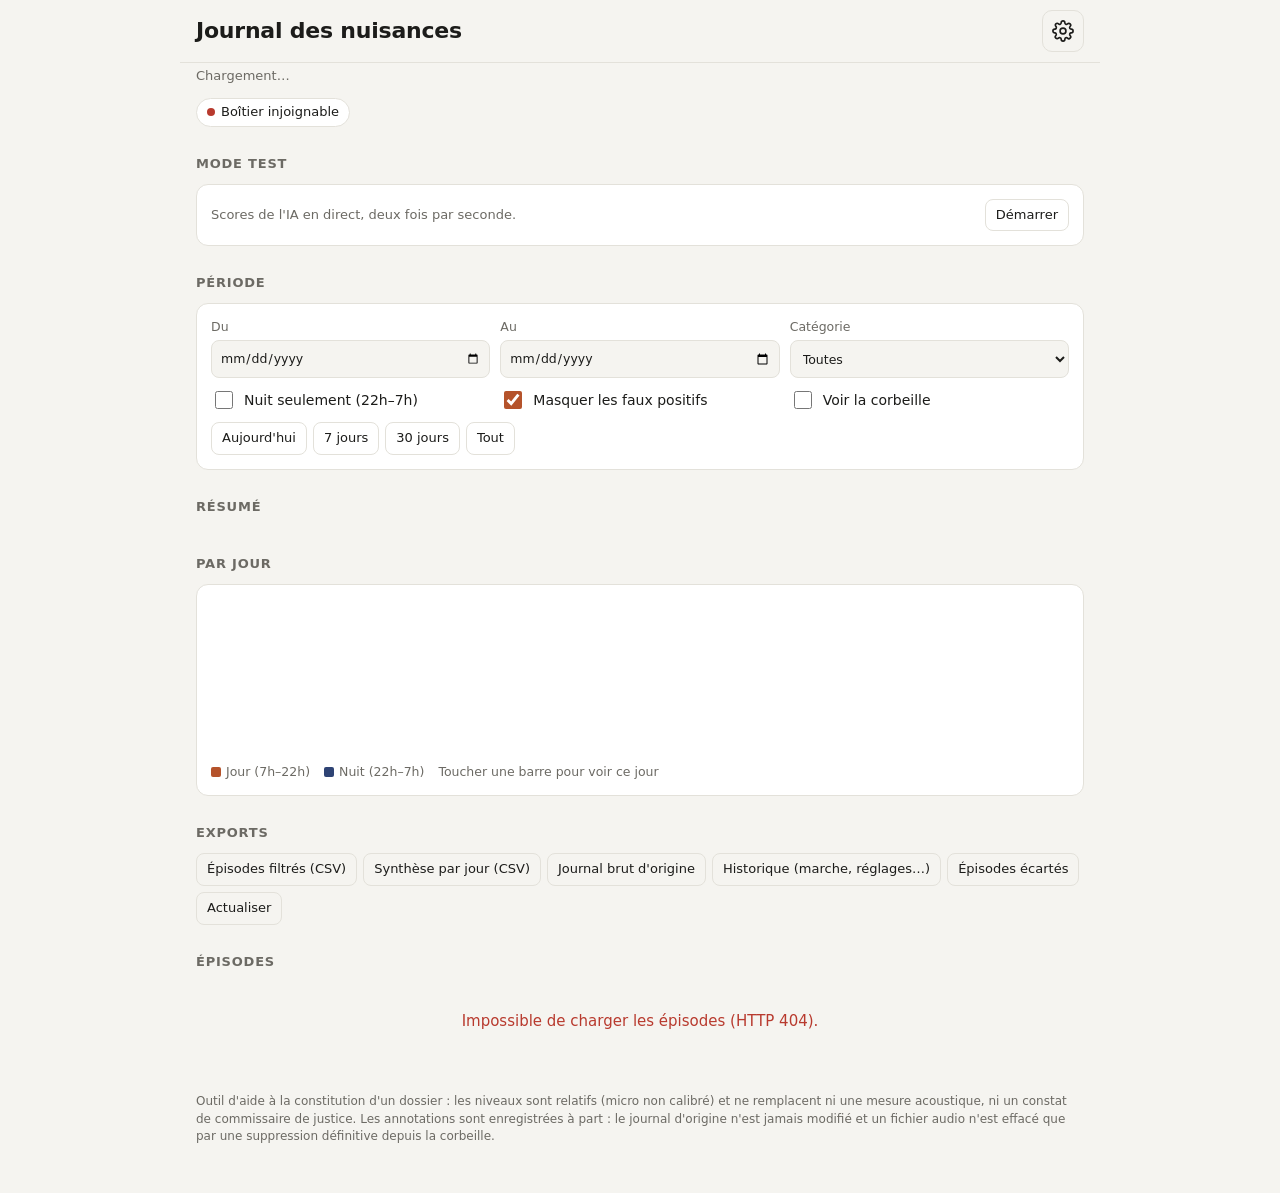
==== static/index.html @ b66dfe37 "BarkDog 0.2 : première publication" ====
<!doctype html>
<html lang="fr">
<head>
<meta charset="utf-8">
<meta name="viewport" content="width=device-width,initial-scale=1">
<meta name="color-scheme" content="light dark">
<meta name="referrer" content="no-referrer">
<title>Journal des nuisances</title>
<link rel="stylesheet" href="/static/app.css">
<script src="/static/app.js" defer></script>
</head>
<body>
<main>
  <header class="appbar">
    <h1>Journal des nuisances</h1>
    <button id="gear" class="iconbtn" aria-label="Réglages" title="Réglages" aria-expanded="false" aria-controls="drawer">
      <svg viewBox="0 0 24 24" aria-hidden="true" fill="none" stroke="currentColor" stroke-width="1.8" stroke-linecap="round" stroke-linejoin="round">
        <circle cx="12" cy="12" r="3.2"/>
        <path d="M19.4 15a1.7 1.7 0 0 0 .34 1.87l.06.06a2 2 0 1 1-2.83 2.83l-.06-.06a1.7 1.7 0 0 0-1.87-.34 1.7 1.7 0 0 0-1 1.55V21a2 2 0 1 1-4 0v-.09a1.7 1.7 0 0 0-1.1-1.55 1.7 1.7 0 0 0-1.87.34l-.06.06a2 2 0 1 1-2.83-2.83l.06-.06a1.7 1.7 0 0 0 .34-1.87 1.7 1.7 0 0 0-1.55-1H3a2 2 0 1 1 0-4h.09a1.7 1.7 0 0 0 1.55-1.1 1.7 1.7 0 0 0-.34-1.87l-.06-.06a2 2 0 1 1 2.83-2.83l.06.06a1.7 1.7 0 0 0 1.87.34H9a1.7 1.7 0 0 0 1-1.55V3a2 2 0 1 1 4 0v.09a1.7 1.7 0 0 0 1 1.55 1.7 1.7 0 0 0 1.87-.34l.06-.06a2 2 0 1 1 2.83 2.83l-.06.06a1.7 1.7 0 0 0-.34 1.87V9a1.7 1.7 0 0 0 1.55 1H21a2 2 0 1 1 0 4h-.09a1.7 1.7 0 0 0-1.55 1z"/>
      </svg>
    </button>
  </header>
  <p class="sub" id="now">Chargement…</p>
  <div class="statusrow">
    <div class="pills" id="status"></div>
    <button id="svcbtn" hidden></button>
  </div>
  <div id="recbanner" class="recbanner" hidden role="status" aria-live="polite"></div>
  <div id="toast" class="toast" hidden role="status"></div>

  <h2>Mode test</h2>
  <div class="card">
    <div class="livehead">
      <span class="livestate" id="livestate">Scores de l'IA en direct, deux fois par seconde.</span>
      <button id="livebtn">Démarrer</button>
    </div>
    <div id="livepanel">
      <label class="chk"><input type="checkbox" id="nosave" checked> Ne pas enregistrer pendant le test</label>
      <p class="notl">L'enregistrement reprend tout seul 5 min max après la fermeture de la page, et au bout de 30 min de test.</p>
      <div id="liverows"></div>
      <div class="hears" id="hears"></div>
      <div id="livelog"></div>
    </div>
  </div>

  <h2>Période</h2>
  <div class="card">
    <div class="filters">
      <label>Du<input type="date" id="from"></label>
      <label>Au<input type="date" id="to"></label>
      <label>Catégorie<select id="cat"><option value="">Toutes</option></select></label>
      <label class="chk"><input type="checkbox" id="night"> Nuit seulement (22h–7h)</label>
      <label class="chk"><input type="checkbox" id="hidefp" checked> Masquer les faux positifs</label>
      <label class="chk"><input type="checkbox" id="trash"> Voir la corbeille <span class="mute" id="trashcount"></span></label>
    </div>
    <div class="quick">
      <button data-range="1">Aujourd'hui</button>
      <button data-range="7">7 jours</button>
      <button data-range="30">30 jours</button>
      <button data-range="all">Tout</button>
    </div>
  </div>

  <h2>Résumé</h2>
  <div class="kpis" id="kpis"></div>

  <h2>Par jour</h2>
  <div class="card">
    <div class="chart" id="chart"></div>
    <div class="axis" id="axis"></div>
    <div class="legend"><span><i class="ld"></i>Jour (7h–22h)</span><span><i class="ln"></i>Nuit (22h–7h)</span><span>Toucher une barre pour voir ce jour</span></div>
  </div>

  <h2>Exports</h2>
  <div class="actions">
    <button id="exp-events">Épisodes filtrés (CSV)</button>
    <button id="exp-days">Synthèse par jour (CSV)</button>
    <a class="btn" href="/export/journal.csv">Journal brut d'origine</a>
    <a class="btn" href="/export/historique.csv">Historique (marche, réglages…)</a>
    <a class="btn" href="/export/ignores.csv">Épisodes écartés</a>
    <button id="refresh">Actualiser</button>
  </div>

  <h2>Épisodes</h2>
  <div class="trashbar">Corbeille : ces enregistrements ne sont plus comptés. « Restaurer » les remet en place, « Supprimer définitivement » efface le fichier de la carte (la ligne reste dans le journal brut).</div>
  <div id="list"></div>

  <footer>Outil d'aide à la constitution d'un dossier : les niveaux sont relatifs (micro non calibré) et ne remplacent ni une mesure acoustique, ni un constat de commissaire de justice. Les annotations sont enregistrées à part : le journal d'origine n'est jamais modifié et un fichier audio n'est effacé que par une suppression définitive depuis la corbeille.</footer>
</main>

<div id="backdrop" class="backdrop" hidden></div>
<aside id="drawer" class="drawer" role="dialog" aria-modal="true" aria-labelledby="drawer-title" inert>
  <header class="drawer-head">
    <h2 id="drawer-title">Réglages <span class="mute" id="cfgid"></span></h2>
    <button id="drawer-close" class="iconbtn" aria-label="Fermer les réglages" title="Fermer">✕</button>
  </header>
  <div class="drawer-body">
    <form id="cfgform" autocomplete="off">
      <fieldset>
        <legend>Nuisances à enregistrer</legend>
        <p class="help">Cochez ce qui vous gêne. Le seuil propre à une nuisance est facultatif (sinon, seuil général).</p>
        <div id="cfg-profils"></div>
      </fieldset>
      <fieldset>
        <legend>Sons à ignorer</legend>
        <p class="help">Quand l'un de ces sons domine, la détection est annulée (ex. canards confondus avec des aboiements).</p>
        <div id="cfg-excl" class="grid2"></div>
      </fieldset>
      <fieldset>
        <legend>Vie privée</legend>
        <p class="help">Enregistrer les paroles d'autrui sans consentement est interdit (art. 226-1 du Code pénal). Le masquage rend muets les passages où l'IA entend une voix.</p>
        <div class="radios" id="cfg-parole">
          <label class="chk"><input type="radio" name="parole" value="masquer"> Masquer la parole dans les fichiers (recommandé)</label>
          <label class="chk"><input type="radio" name="parole" value="ignorer_episode"> Ne pas enregistrer un épisode surtout composé de parole</label>
          <label class="chk"><input type="radio" name="parole" value="desactive"> Désactivé (à vos risques)</label>
        </div>
        <label>Sensibilité de la détection de voix<span class="rangeval"><input type="range" id="cfg-seuil_parole" min="0.1" max="0.95" step="0.05"><output for="cfg-seuil_parole"></output></span></label>
      </fieldset>
      <fieldset>
        <legend>Détection</legend>
        <label>Seuil général (plus bas = plus sensible)<span class="rangeval"><input type="range" id="cfg-seuil" min="0.05" max="0.95" step="0.05"><output for="cfg-seuil"></output></span></label>
        <div class="grid2">
          <label>Détections minimum par épisode<input type="number" id="cfg-min_detections" min="1" max="60" step="1"><span class="help">3 = un son isolé (1 s) est ignoré</span></label>
          <label>Déclencher aussi au-delà de (dBFS)<input type="number" id="cfg-seuil_niveau_dbfs" min="-80" max="0" step="1" placeholder="désactivé"><span class="help">Niveau relatif, non calibré : vide = désactivé</span></label>
        </div>
      </fieldset>
      <fieldset>
        <legend>Micro et audio</legend>
        <div class="grid3">
          <label>Micro<select id="cfg-micro"></select></label>
          <label>Gain logiciel<input type="number" id="cfg-gain" min="0.1" max="20" step="0.1"></label>
          <label>Filtre coupe-bas<select id="cfg-coupe_bas_hz">
            <option value="0">Aucun</option><option value="100">100 Hz</option><option value="150">150 Hz</option>
            <option value="200">200 Hz (ronflement secteur)</option><option value="250">250 Hz</option><option value="300">300 Hz</option>
          </select></label>
        </div>
        <p class="help">Changer de micro redémarre l'écoute (environ 10 s). Les autres réglages s'appliquent sans interruption.</p>
      </fieldset>
      <fieldset>
        <legend>Épisodes</legend>
        <div class="grid3">
          <label>Pré-enregistrement (s)<input type="number" id="cfg-pre_s" min="0" max="60" step="1"></label>
          <label>Calme pour clore (s)<input type="number" id="cfg-calme_s" min="2" max="120" step="1"></label>
          <label>Durée max d'un fichier (s)<input type="number" id="cfg-max_s" min="10" max="1800" step="10"></label>
        </div>
      </fieldset>
      <div class="formbar sticky">
        <button type="submit" class="primary" id="cfgsave">Enregistrer les réglages</button>
        <button type="button" id="cfgreset">Annuler les modifications</button>
        <span class="mute" id="cfgmsg"></span>
      </div>
    </form>

    <fieldset>
      <legend>Compte</legend>
      <form id="pwform" class="grid3" autocomplete="off">
        <label>Mot de passe actuel<input type="password" id="pw-old" autocomplete="current-password" required></label>
        <label>Nouveau (8 car. min.)<input type="password" id="pw-new" autocomplete="new-password" minlength="8" required></label>
        <label>Confirmation<input type="password" id="pw-new2" autocomplete="new-password" minlength="8" required></label>
        <div class="formbar"><button type="submit">Changer le mot de passe</button><span class="mute" id="pwmsg"></span></div>
      </form>
      <div class="formbar"><button id="logout" type="button" class="danger">Se déconnecter</button></div>
    </fieldset>
  </div>
</aside>
</body>
</html>
---- static/app.css ----
:root{
  --bg:#f5f4f0;--card:#ffffff;--ink:#1c1c1a;--mute:#6c6a64;--line:#e3e1da;--night:#2e4374;
  --ok:#2c7a4b;--bad:#b83a2e;--warn:#a8701a;--fp:#9a978f;--accent:#b5532b;
  --c0:#b5532b;--c1:#6b4fa3;--c2:#7a7468;--c3:#1f7a7a;--c4:#b03a73;--c5:#2f66b3;--c6:#6f7d1f;--c7:#8a5a2b;--c8:#b8322e;--c9:#2f7d4f;
}
@media (prefers-color-scheme:dark){:root{
  --bg:#131312;--card:#1d1d1b;--ink:#ecebe5;--mute:#9b9890;--line:#32312d;--night:#8ea2e0;
  --ok:#5cbf86;--bad:#e8705f;--warn:#e2a94e;--fp:#6f6c66;--accent:#e37c4e;
  --c0:#e37c4e;--c1:#a68be0;--c2:#b2ab9c;--c3:#4fc1c1;--c4:#e77fb0;--c5:#79a6ec;--c6:#b3c35a;--c7:#c99a66;--c8:#ee7b6f;--c9:#63c48c;
}}
.col-0{--c:var(--c0)}.col-1{--c:var(--c1)}.col-2{--c:var(--c2)}.col-3{--c:var(--c3)}.col-4{--c:var(--c4)}
.col-5{--c:var(--c5)}.col-6{--c:var(--c6)}.col-7{--c:var(--c7)}.col-8{--c:var(--c8)}.col-9{--c:var(--c9)}
*{box-sizing:border-box}
body{margin:0;background:var(--bg);color:var(--ink);font:15px/1.45 system-ui,-apple-system,"Segoe UI",Roboto,sans-serif;-webkit-text-size-adjust:100%}
main{max-width:920px;margin:0 auto;padding:16px 16px 48px}
h1{font-size:22px;margin:4px 0 2px;letter-spacing:-.01em}
h2{font-size:13px;text-transform:uppercase;letter-spacing:.06em;color:var(--mute);margin:28px 0 10px;font-weight:600}
h3{font-size:15px;margin:18px 0 8px}
[hidden]{display:none!important}
.sub{color:var(--mute);margin:0 0 12px;font-size:13px}
.appbar{position:sticky;top:0;z-index:15;display:flex;justify-content:space-between;align-items:center;gap:10px;
  margin:-16px -16px 4px;padding:10px 16px;background:var(--bg);border-bottom:1px solid var(--line)}
.appbar h1{margin:0}
.pills{display:flex;flex-wrap:wrap;gap:6px}
.pill{display:inline-flex;align-items:center;gap:6px;padding:4px 10px;border-radius:999px;background:var(--card);border:1px solid var(--line);font-size:13px}
.dot{width:8px;height:8px;border-radius:50%;background:var(--mute);flex:none}
.dot.ok{background:var(--ok)}.dot.bad{background:var(--bad)}.dot.warn{background:var(--warn)}
.card{background:var(--card);border:1px solid var(--line);border-radius:12px;padding:14px}
.kpis{display:grid;grid-template-columns:repeat(4,1fr);gap:10px}
@media (max-width:620px){.kpis{grid-template-columns:repeat(2,1fr)}}
.kpi .v{font-size:26px;font-weight:650;font-variant-numeric:tabular-nums;line-height:1.1}
.kpi .l{color:var(--mute);font-size:12.5px;margin-top:2px}
.filters{display:grid;grid-template-columns:1fr 1fr 1fr;gap:10px;align-items:end}
@media (max-width:620px){.filters{grid-template-columns:1fr 1fr}}
label{display:flex;flex-direction:column;gap:4px;font-size:12.5px;color:var(--mute)}
label.chk{flex-direction:row;align-items:center;gap:8px;color:var(--ink);font-size:14px}
input[type=date],input[type=number],input[type=password],input[type=text],select{font:inherit;color:var(--ink);background:var(--bg);border:1px solid var(--line);border-radius:8px;padding:7px 8px;min-height:38px;width:100%}
input[type=checkbox],input[type=radio]{width:18px;height:18px;accent-color:var(--accent);flex:none}
input[type=range]{width:100%;accent-color:var(--accent)}
.quick{display:flex;flex-wrap:wrap;gap:6px;margin-top:10px}
button,.btn{font:inherit;font-size:13px;color:var(--ink);background:transparent;border:1px solid var(--line);border-radius:8px;padding:6px 10px;cursor:pointer;text-decoration:none;display:inline-flex;align-items:center;gap:4px;min-height:32px}
button:hover,.btn:hover{border-color:var(--mute)}
button:disabled{opacity:.5;cursor:default}
button.on,button.primary{background:var(--ink);color:var(--bg);border-color:var(--ink)}
button.danger{color:var(--bad)}
button.danger:hover{border-color:var(--bad)}
.trashbar{display:none;background:color-mix(in srgb,var(--bad) 10%,var(--card));border:1px solid color-mix(in srgb,var(--bad) 35%,var(--line));border-radius:10px;padding:10px 12px;margin-bottom:10px;font-size:13.5px}
body.trash .trashbar{display:block}
.chart{display:flex;align-items:flex-end;gap:2px;height:150px;padding-top:8px}
.bar{flex:1;display:flex;flex-direction:column-reverse;min-width:3px;height:100%;cursor:pointer;border-radius:3px 3px 0 0}
.bar .d{background:var(--accent);border-radius:2px 2px 0 0}
.bar .n{background:var(--night)}
.bar:hover{background:color-mix(in srgb,var(--mute) 12%,transparent)}
.axis{display:flex;justify-content:space-between;color:var(--mute);font-size:11.5px;margin-top:6px;font-variant-numeric:tabular-nums}
.legend{display:flex;flex-wrap:wrap;gap:14px;font-size:12.5px;color:var(--mute);margin-top:8px}
.legend i{display:inline-block;width:10px;height:10px;border-radius:2px;margin-right:5px;vertical-align:-1px}
.legend .ld{background:var(--accent)}.legend .ln{background:var(--night)}
.day{margin:22px 0 8px;font-weight:600;display:flex;justify-content:space-between;gap:8px;align-items:baseline}
.day span{color:var(--mute);font-weight:400;font-size:13px}
.ev{background:var(--card);border:1px solid var(--line);border-left:4px solid var(--c,var(--c2));border-radius:10px;padding:10px 12px;margin-bottom:8px}
.ev.fp{opacity:.55;border-left-color:var(--fp)}
.row1{display:flex;flex-wrap:wrap;gap:8px;align-items:center}
.time{font-weight:650;font-variant-numeric:tabular-nums;font-size:16px}
.badge{font-size:12px;padding:2px 8px;border-radius:999px;border:1px solid currentColor;color:var(--c,var(--mute))}
.b-nuit{color:var(--night)}.b-fp{color:var(--fp)}.b-mask{color:var(--mute);border-style:dashed}
.mute{color:var(--mute);font-size:13px}
audio{width:100%;margin:8px 0 4px;height:40px}
.actions{display:flex;flex-wrap:wrap;gap:6px;align-items:center}
.note{margin:8px 0 0;font-size:13.5px;background:var(--bg);border-radius:6px;padding:6px 8px}
.empty{color:var(--mute);text-align:center;padding:30px 10px}
.more{display:block;margin:14px auto 0}
.err{color:var(--bad)}
footer{margin-top:30px;color:var(--mute);font-size:12px}
.statusrow{display:flex;flex-wrap:wrap;gap:8px;align-items:center;justify-content:space-between}
.recbanner{position:sticky;top:72px;z-index:10;margin:12px 0 0;background:var(--bad);color:#fff;border-radius:10px;padding:10px 14px;font-weight:600;display:flex;gap:10px;align-items:center;box-shadow:0 4px 16px rgba(0,0,0,.18);font-size:14.5px}
.recbanner::before{content:"";flex:none;width:11px;height:11px;border-radius:50%;background:#fff;animation:pulse 1s infinite}
.recbanner small{font-weight:400;opacity:.9}
.recbanner.test{background:var(--warn)}
.toast{position:fixed;left:50%;bottom:18px;transform:translateX(-50%);z-index:20;background:var(--ink);color:var(--bg);padding:10px 16px;border-radius:999px;font-size:14px;box-shadow:0 4px 16px rgba(0,0,0,.25);max-width:calc(100% - 32px)}
article.ev.new{animation:flash 2.2s ease 2}
@keyframes flash{0%{box-shadow:0 0 0 3px var(--ok)}100%{box-shadow:0 0 0 3px transparent}}
@keyframes pulse{50%{opacity:.25}}
.tl{position:relative;background:var(--bg);border:1px solid var(--line);border-radius:6px;margin:2px 0 8px;cursor:pointer;overflow:hidden}
.tl .seg{position:absolute;height:6px;border-radius:3px;min-width:4px;background:var(--c)}
.tl .seg.mask{background:repeating-linear-gradient(45deg,var(--mute) 0 3px,transparent 3px 6px);opacity:.7}
.tl .ph{position:absolute;top:0;bottom:0;width:2px;margin-left:-1px;background:var(--ink);display:none;pointer-events:none}
.chips{display:flex;flex-wrap:wrap;gap:6px;margin:0 0 8px}
.chip{font-size:12.5px;min-height:28px;padding:3px 9px;font-variant-numeric:tabular-nums}
.sw{display:inline-block;width:8px;height:8px;border-radius:50%;margin-right:3px;background:var(--c)}
.notl{font-size:12.5px;color:var(--mute);margin:0 0 8px}
.livehead{display:flex;justify-content:space-between;align-items:center;gap:10px;flex-wrap:wrap}
#livepanel{display:none;margin-top:12px}
#livepanel.open{display:block}
.lrow{display:grid;grid-template-columns:120px 1fr 44px;gap:10px;align-items:center;margin:9px 0;font-size:13.5px}
.lrow .v{text-align:right;font-variant-numeric:tabular-nums;color:var(--mute)}
.lrow.hit .v{color:var(--ink);font-weight:650}
.meter{position:relative;height:12px;background:var(--bg);border:1px solid var(--line);border-radius:6px}
.meter .fill{height:100%;border-radius:5px;transition:width .25s ease;background:var(--c)}
.meter .thr{position:absolute;top:-4px;bottom:-4px;width:2px;background:var(--ink);opacity:.55}
.lrow:not(.hit) .fill{opacity:.45}
.lrow.level .fill{background:var(--ok);opacity:1}
.lrow.voice .fill{background:var(--mute)}
.livestate{font-size:13px;color:var(--mute);display:flex;gap:8px;align-items:center}
.rec{display:inline-flex;align-items:center;gap:6px;color:var(--bad);font-weight:600}
.rec.test{color:var(--warn)}
.rec::before{content:"";width:9px;height:9px;border-radius:50%;background:currentColor;animation:pulse 1s infinite}
.hears{font-size:13px;color:var(--mute);margin:10px 0 4px}
.hears b{color:var(--ink);font-weight:600}
.hears .masked{color:var(--warn)}
#livelog{max-height:180px;overflow:auto;font:12.5px/1.6 ui-monospace,SFMono-Regular,Menlo,monospace;background:var(--bg);border-radius:8px;padding:6px 10px;margin-top:8px}
#livelog:empty::before{content:"Aucune détection pour l'instant.";color:var(--mute)}
/* Réglages : panneau latéral (plein écran sur téléphone) */
.iconbtn{width:42px;height:42px;padding:0;justify-content:center;flex:none;border-radius:10px;font-size:18px}
.iconbtn svg{width:22px;height:22px}
#gear[aria-expanded=true]{background:var(--ink);color:var(--bg);border-color:var(--ink)}
.backdrop{position:fixed;inset:0;background:rgba(0,0,0,.4);z-index:25;animation:fade .2s ease}
.drawer{position:fixed;top:0;right:0;bottom:0;width:min(560px,100%);z-index:30;background:var(--bg);border-left:1px solid var(--line);
  box-shadow:-8px 0 30px rgba(0,0,0,.2);display:flex;flex-direction:column;transform:translateX(105%);visibility:hidden;
  transition:transform .25s ease,visibility 0s linear .25s}
.drawer.open{transform:none;visibility:visible;transition:transform .25s ease}
.drawer-head{display:flex;justify-content:space-between;align-items:center;gap:10px;padding:12px 16px;border-bottom:1px solid var(--line);background:var(--card)}
.drawer-head h2{margin:0;font-size:18px;text-transform:none;letter-spacing:0;color:var(--ink)}
.drawer-body{flex:1;overflow-y:auto;overscroll-behavior:contain;-webkit-overflow-scrolling:touch;padding:0 16px 24px}
.formbar.sticky{position:sticky;bottom:0;z-index:1;margin:14px -16px 0;padding:12px 16px;background:var(--bg);border-top:1px solid var(--line)}
body.noscroll{overflow:hidden}
@keyframes fade{from{opacity:0}}
@media (prefers-reduced-motion:reduce){.drawer,.drawer.open{transition:none}.backdrop{animation:none}}
fieldset{border:1px solid var(--line);border-radius:10px;margin:14px 0 0;padding:10px 12px 12px}
legend{font-weight:600;font-size:13.5px;padding:0 6px}
.help{font-size:12.5px;color:var(--mute);margin:2px 0 8px}
.grid2{display:grid;grid-template-columns:1fr 1fr;gap:10px}
.grid3{display:grid;grid-template-columns:repeat(3,1fr);gap:10px}
@media (max-width:620px){.grid3{grid-template-columns:1fr 1fr}}
/* libellé / champ / aide alignés ligne à ligne : un libellé sur 2 lignes ne décale plus son champ */
.grid2>label,.grid3>label{display:grid;grid-row:span 3;grid-template-rows:subgrid;row-gap:4px;align-items:end}
.grid2>label>input,.grid2>label>select,.grid3>label>input,.grid3>label>select{align-self:start}
.grid2>label>.help,.grid3>label>.help{align-self:start;margin:0}
.grid2>label.chk,.grid3>label.chk{display:flex;grid-row:auto}
.profgroup{margin:6px 0 10px}
.profgroup h4{margin:8px 0 6px;font-size:12.5px;color:var(--mute);font-weight:600;text-transform:uppercase;letter-spacing:.04em}
.profrow{display:grid;grid-template-columns:1fr 92px;gap:8px;align-items:center;margin:4px 0}
.profrow input[type=number]{min-height:32px;padding:4px 6px}
.profrow .chk .sw{margin-right:0}
.rangeval{display:flex;gap:10px;align-items:center}
.rangeval output{min-width:44px;text-align:right;font-variant-numeric:tabular-nums;color:var(--ink)}
.radios{display:flex;flex-direction:column;gap:6px}
.formbar{display:flex;flex-wrap:wrap;gap:10px;align-items:center;margin-top:14px}
.warnbox{background:color-mix(in srgb,var(--warn) 12%,var(--card));border:1px solid color-mix(in srgb,var(--warn) 40%,var(--line));border-radius:10px;padding:8px 10px;font-size:13px;margin:8px 0}
/* Connexion */
.login{max-width:380px;margin:12vh auto 0;padding:16px}
.login form{display:flex;flex-direction:column;gap:12px}
.login .msg{min-height:1.4em;font-size:13.5px}
.grid2>.formbar,.grid3>.formbar{grid-column:1/-1;margin-top:4px}
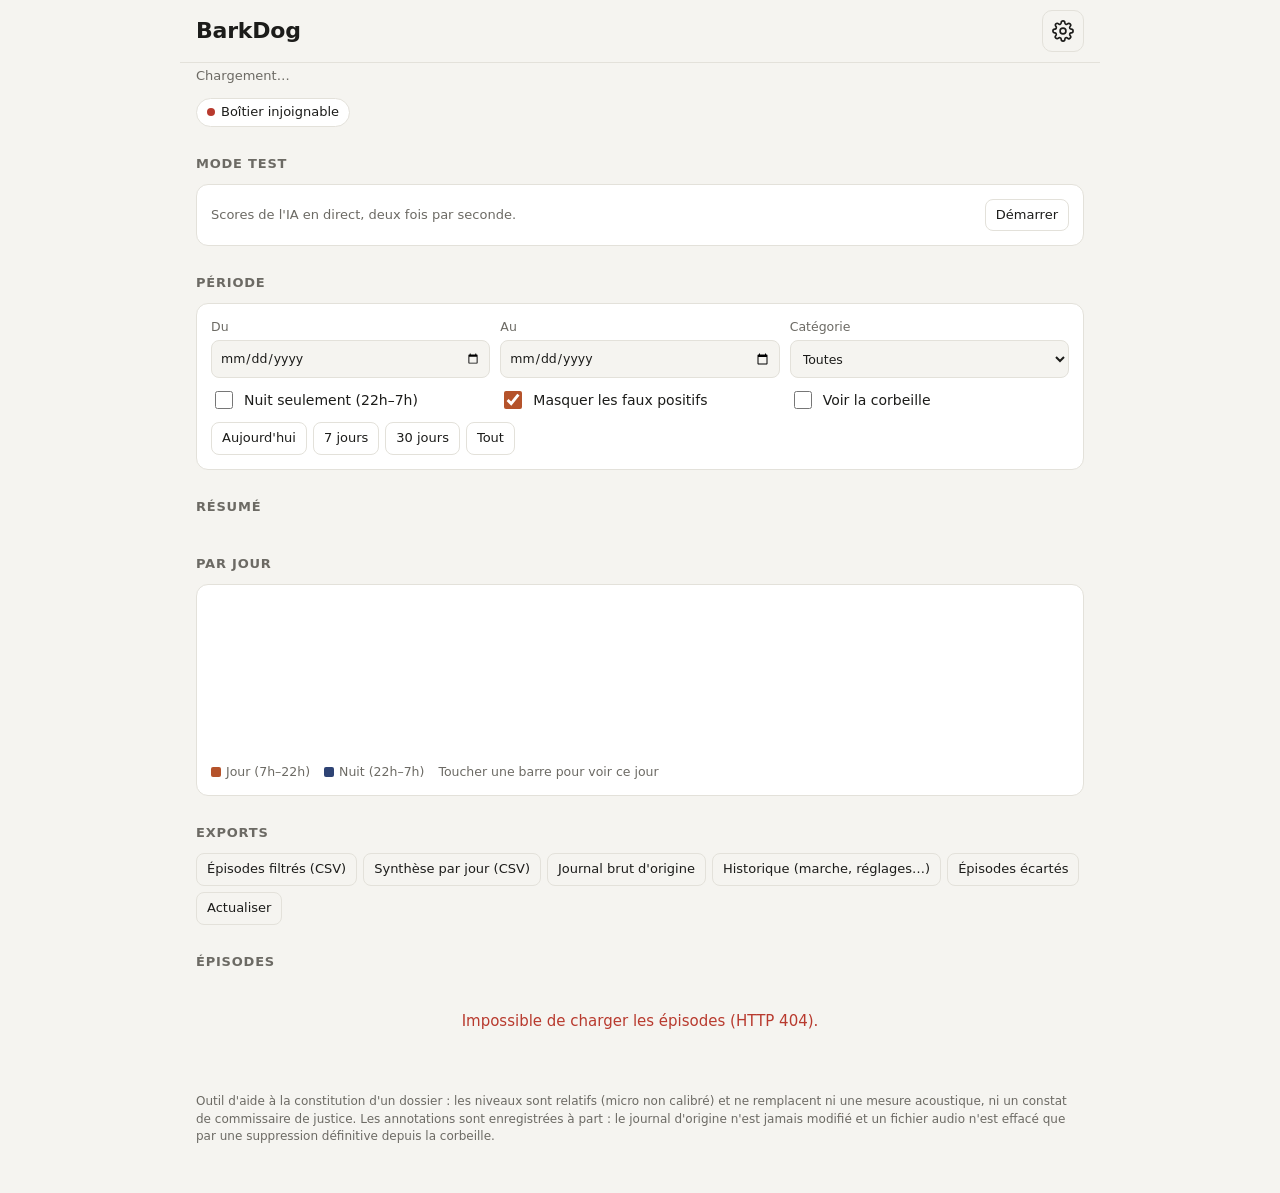
==== commit c17761da: "Liste : journées repliables, bandeau du jour collant ; corrections README, .gitignore, login" ====
--- a/static/index.html
+++ b/static/index.html
@@ -5,14 +5,14 @@
 <meta name="viewport" content="width=device-width,initial-scale=1">
 <meta name="color-scheme" content="light dark">
 <meta name="referrer" content="no-referrer">
-<title>Journal des nuisances</title>
+<title>BarkDog</title>
 <link rel="stylesheet" href="/static/app.css">
 <script src="/static/app.js" defer></script>
 </head>
 <body>
 <main>
   <header class="appbar">
-    <h1>Journal des nuisances</h1>
+    <h1>BarkDog</h1>
     <button id="gear" class="iconbtn" aria-label="Réglages" title="Réglages" aria-expanded="false" aria-controls="drawer">
       <svg viewBox="0 0 24 24" aria-hidden="true" fill="none" stroke="currentColor" stroke-width="1.8" stroke-linecap="round" stroke-linejoin="round">
         <circle cx="12" cy="12" r="3.2"/>
@@ -83,6 +83,10 @@
 
   <h2>Épisodes</h2>
   <div class="trashbar">Corbeille : ces enregistrements ne sont plus comptés. « Restaurer » les remet en place, « Supprimer définitivement » efface le fichier de la carte (la ligne reste dans le journal brut).</div>
+  <div class="daytools" id="daytools" hidden>
+    <button type="button" data-days="open">Tout déplier</button>
+    <button type="button" data-days="close">Tout replier</button>
+  </div>
   <div id="list"></div>
 
   <footer>Outil d'aide à la constitution d'un dossier : les niveaux sont relatifs (micro non calibré) et ne remplacent ni une mesure acoustique, ni un constat de commissaire de justice. Les annotations sont enregistrées à part : le journal d'origine n'est jamais modifié et un fichier audio n'est effacé que par une suppression définitive depuis la corbeille.</footer>
--- a/static/app.css
+++ b/static/app.css
@@ -55,8 +55,22 @@
 .legend{display:flex;flex-wrap:wrap;gap:14px;font-size:12.5px;color:var(--mute);margin-top:8px}
 .legend i{display:inline-block;width:10px;height:10px;border-radius:2px;margin-right:5px;vertical-align:-1px}
 .legend .ld{background:var(--accent)}.legend .ln{background:var(--night)}
-.day{margin:22px 0 8px;font-weight:600;display:flex;justify-content:space-between;gap:8px;align-items:baseline}
-.day span{color:var(--mute);font-weight:400;font-size:13px}
+/* journées repliables, bandeau collé sous la barre du haut */
+.daytools{display:flex;gap:6px;justify-content:flex-end;margin:-4px 0 4px}
+.dgroup{margin-top:10px}
+.day{position:sticky;top:var(--sticky-top,60px);z-index:5;width:100%;margin:0 0 8px;padding:10px 4px 10px 2px;min-height:44px;
+  display:flex;align-items:center;gap:10px;flex-wrap:wrap;text-align:left;font-size:15px;font-weight:600;color:var(--ink);
+  background:var(--bg);border:0;border-bottom:1px solid var(--line);border-radius:0}
+.day:hover{border-color:var(--line);background:color-mix(in srgb,var(--mute) 6%,var(--bg))}
+.day:focus-visible{outline:2px solid var(--accent);outline-offset:-2px}
+.day .chev{width:16px;height:16px;flex:none;color:var(--mute);transition:transform .15s}
+.dgroup.open .day .chev{transform:rotate(90deg)}
+.day .dname::first-letter{text-transform:uppercase}
+.day .dsum{margin-left:auto;color:var(--mute);font-weight:400;font-size:13px;font-variant-numeric:tabular-nums}
+.day .dsum b{color:var(--night);font-weight:600}
+.day.has-new .dname::after{content:"";display:inline-block;width:8px;height:8px;border-radius:50%;background:var(--bad);margin-left:8px;vertical-align:2px}
+.dgroup:not(.open) .dbody{display:none}
+@media (prefers-reduced-motion:reduce){.day .chev{transition:none}}
 .ev{background:var(--card);border:1px solid var(--line);border-left:4px solid var(--c,var(--c2));border-radius:10px;padding:10px 12px;margin-bottom:8px}
 .ev.fp{opacity:.55;border-left-color:var(--fp)}
 .row1{display:flex;flex-wrap:wrap;gap:8px;align-items:center}
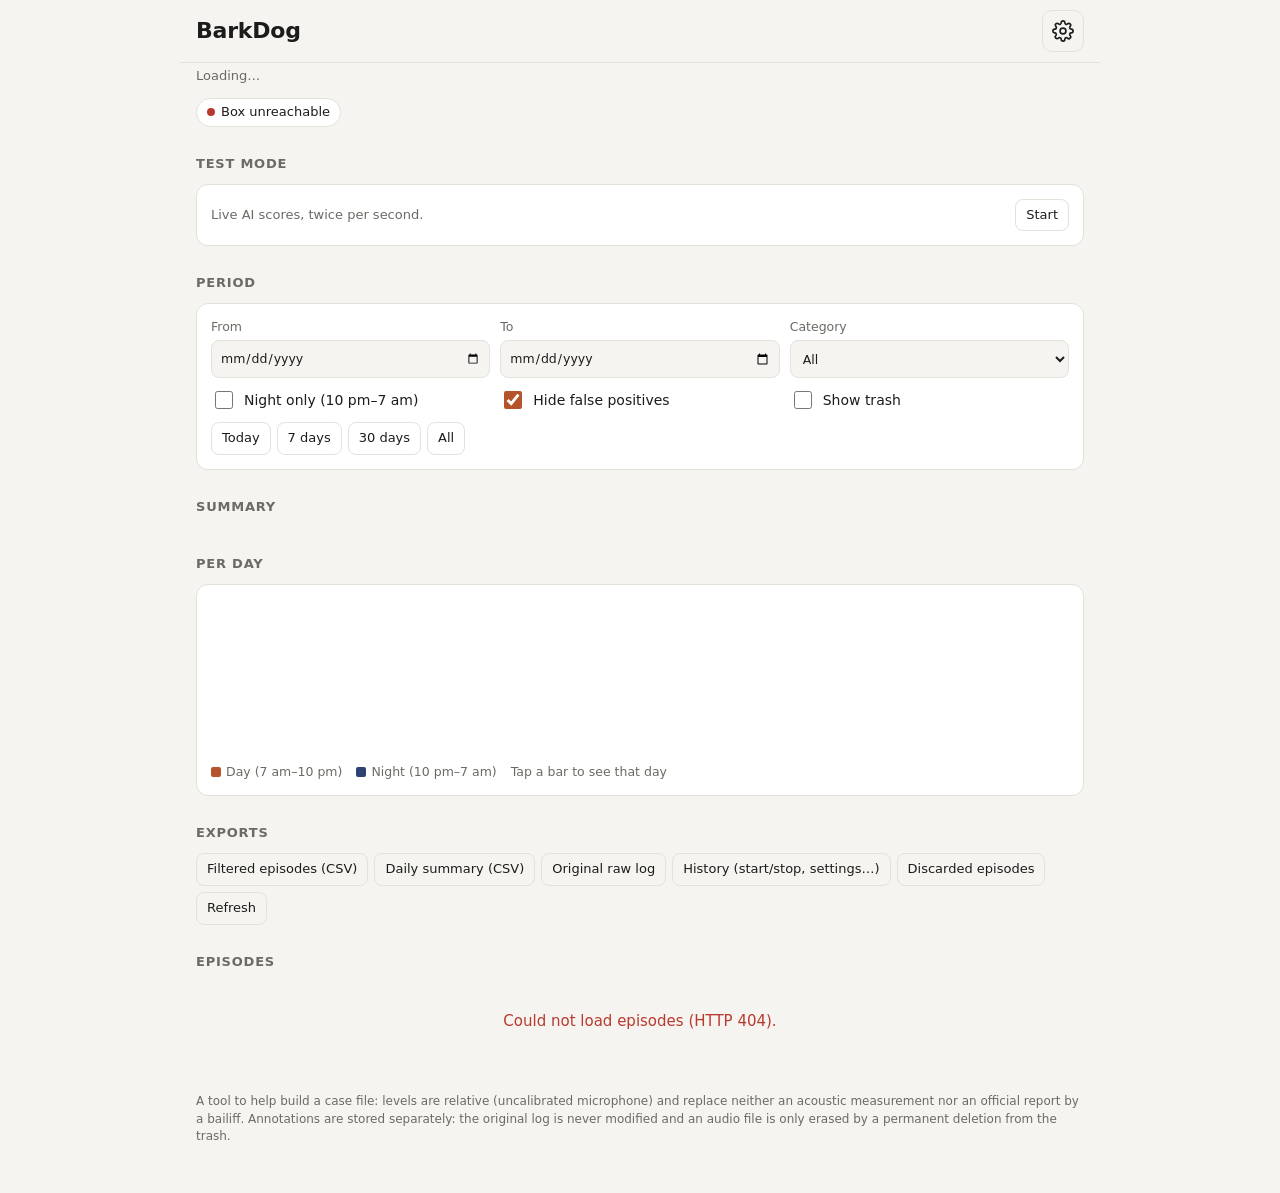
==== commit ba74ae35: "Interface et README en anglais et en français" ====
--- a/static/index.html
+++ b/static/index.html
@@ -7,6 +7,7 @@
 <meta name="referrer" content="no-referrer">
 <title>BarkDog</title>
 <link rel="stylesheet" href="/static/app.css">
+<script src="/static/i18n.js" defer></script>
 <script src="/static/app.js" defer></script>
 </head>
 <body>
@@ -156,6 +157,14 @@
     </form>
 
     <fieldset>
+      <legend>Langue</legend>
+      <select id="lang" aria-label="Langue / Language">
+        <option value="fr">Français</option>
+        <option value="en">English</option>
+      </select>
+    </fieldset>
+
+    <fieldset>
       <legend>Compte</legend>
       <form id="pwform" class="grid3" autocomplete="off">
         <label>Mot de passe actuel<input type="password" id="pw-old" autocomplete="current-password" required></label>
--- a/static/app.css
+++ b/static/app.css
@@ -165,3 +165,8 @@
 .login form{display:flex;flex-direction:column;gap:12px}
 .login .msg{min-height:1.4em;font-size:13.5px}
 .grid2>.formbar,.grid3>.formbar{grid-column:1/-1;margin-top:4px}
+
+.langs{text-align:center;color:var(--mute);font-size:13px;margin-top:14px}
+.linkbtn{border:0;background:none;color:var(--mute);text-decoration:underline;padding:2px 4px;min-height:0;font-size:13px}
+.linkbtn:hover{color:var(--ink)}
+#lang{max-width:220px}
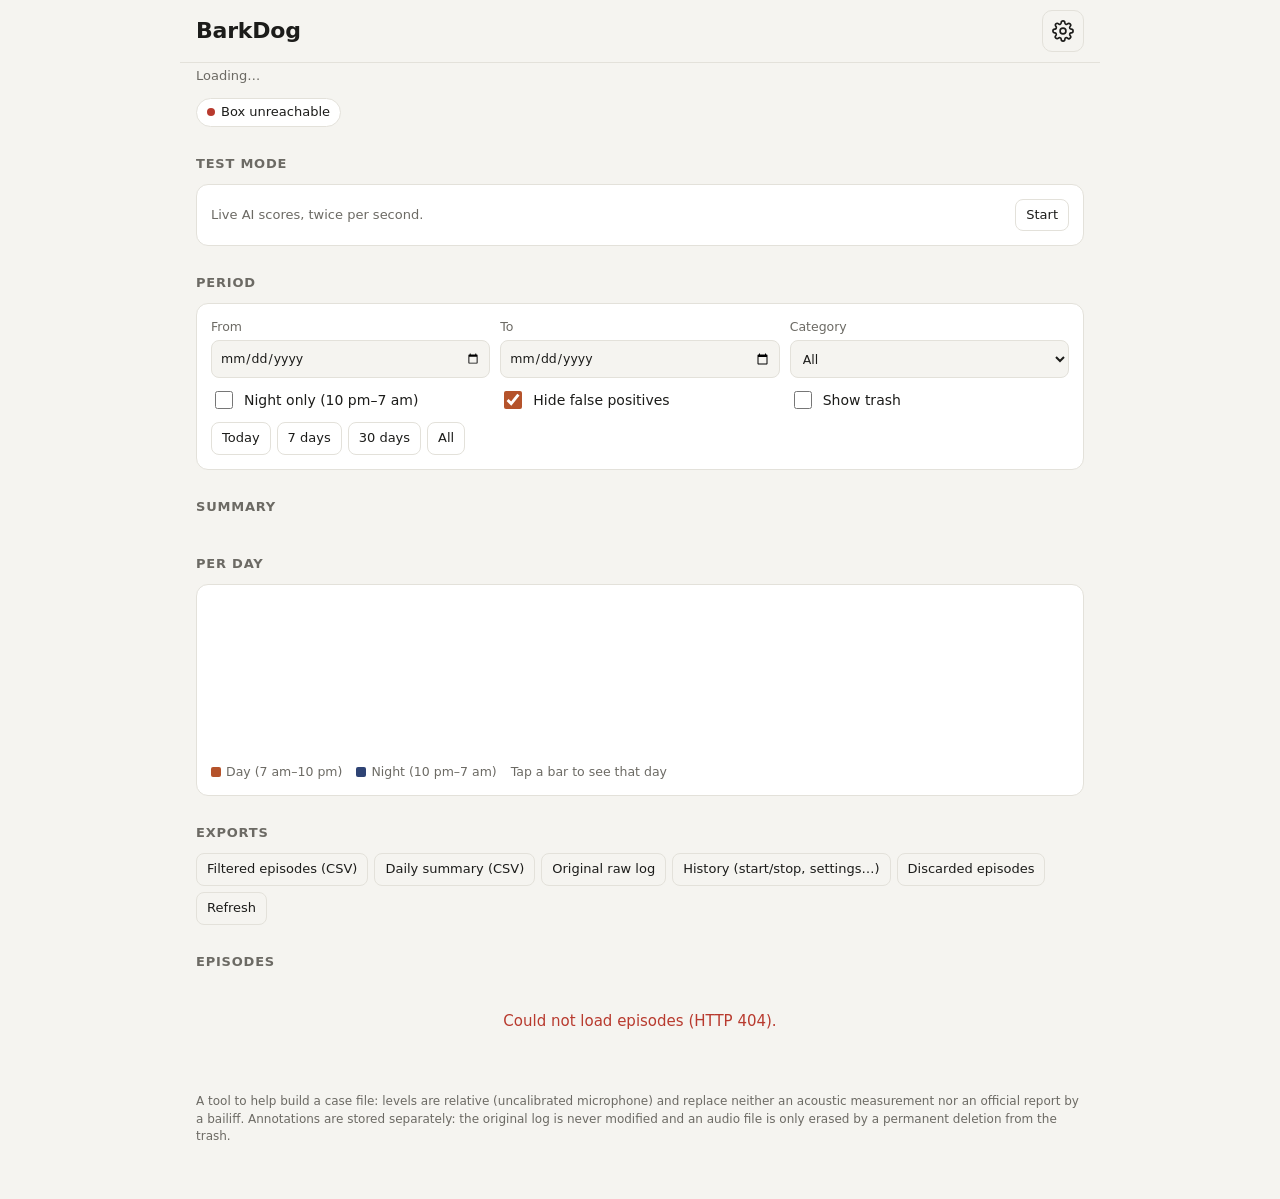
==== commit b9f5503f: "BarkDog 1.0.0" ====
--- a/static/index.html
+++ b/static/index.html
@@ -90,7 +90,7 @@
   </div>
   <div id="list"></div>
 
-  <footer>Outil d'aide à la constitution d'un dossier : les niveaux sont relatifs (micro non calibré) et ne remplacent ni une mesure acoustique, ni un constat de commissaire de justice. Les annotations sont enregistrées à part : le journal d'origine n'est jamais modifié et un fichier audio n'est effacé que par une suppression définitive depuis la corbeille.</footer>
+  <footer>Outil d'aide à la constitution d'un dossier : les niveaux sont relatifs (micro non calibré) et ne remplacent ni une mesure acoustique, ni un constat de commissaire de justice. Les annotations sont enregistrées à part : le journal d'origine n'est jamais modifié et un fichier audio n'est effacé que par une suppression définitive depuis la corbeille.<span class="ver" id="version"></span></footer>
 </main>
 
 <div id="backdrop" class="backdrop" hidden></div>
--- a/static/app.css
+++ b/static/app.css
@@ -170,3 +170,4 @@
 .linkbtn{border:0;background:none;color:var(--mute);text-decoration:underline;padding:2px 4px;min-height:0;font-size:13px}
 .linkbtn:hover{color:var(--ink)}
 #lang{max-width:220px}
+.ver{display:block;margin-top:6px;font-variant-numeric:tabular-nums}
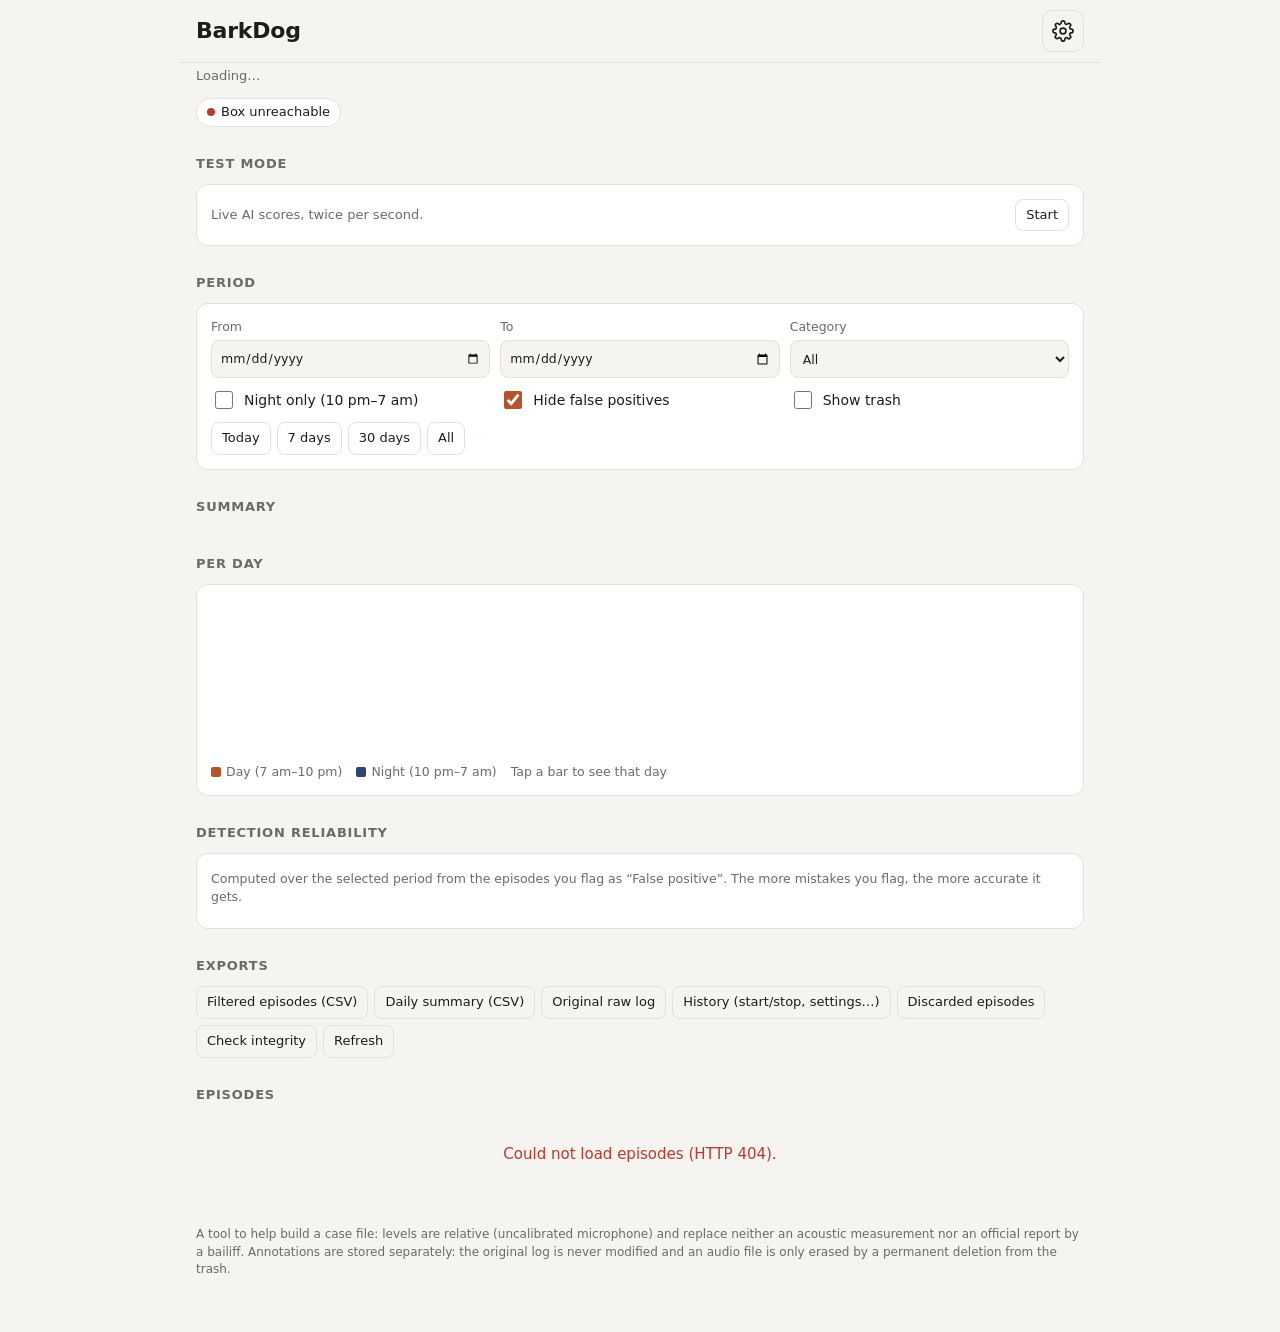
==== commit c234b9c9: "BarkDog 1.1.0: custom nuisances, aircraft and road traffic, chained log and integrity check, levels," ====
--- a/static/index.html
+++ b/static/index.html
@@ -72,6 +72,12 @@
     <div class="legend"><span><i class="ld"></i>Jour (7h–22h)</span><span><i class="ln"></i>Nuit (22h–7h)</span><span>Toucher une barre pour voir ce jour</span></div>
   </div>
 
+  <h2>Fiabilité de la détection</h2>
+  <div class="card">
+    <div id="reliab"></div>
+    <p class="help">Calculée sur la période choisie, à partir des épisodes que vous marquez « Faux positif ». Plus vous marquez les erreurs, plus la mesure est juste.</p>
+  </div>
+
   <h2>Exports</h2>
   <div class="actions">
     <button id="exp-events">Épisodes filtrés (CSV)</button>
@@ -79,8 +85,11 @@
     <a class="btn" href="/export/journal.csv">Journal brut d'origine</a>
     <a class="btn" href="/export/historique.csv">Historique (marche, réglages…)</a>
     <a class="btn" href="/export/ignores.csv">Épisodes écartés</a>
+    <a class="btn" href="/export/journal_v1.csv" id="exp-v1" hidden>Journal 1.0 (archivé)</a>
+    <button id="verify">Vérifier l'intégrité</button>
     <button id="refresh">Actualiser</button>
   </div>
+  <div class="card verifyres" id="verifyres" hidden role="status" aria-live="polite"></div>
 
   <h2>Épisodes</h2>
   <div class="trashbar">Corbeille : ces enregistrements ne sont plus comptés. « Restaurer » les remet en place, « Supprimer définitivement » efface le fichier de la carte (la ligne reste dans le journal brut).</div>
@@ -105,6 +114,21 @@
         <legend>Nuisances à enregistrer</legend>
         <p class="help">Cochez ce qui vous gêne. Le seuil propre à une nuisance est facultatif (sinon, seuil général).</p>
         <div id="cfg-profils"></div>
+        <div class="profgroup" id="cfg-perso-group">
+          <h4>Personnalisées</h4>
+          <div id="cfg-perso"></div>
+          <details class="persoadd" id="perso-add">
+            <summary>Ajouter une nuisance personnalisée</summary>
+            <p class="help">Choisissez un ou plusieurs sons parmi les 521 que l'IA connaît (noms en anglais). Astuce : lancez le mode test pendant le bruit, la ligne « L'IA entend surtout » donne les noms à utiliser.</p>
+            <label>Nom affiché<input type="text" id="perso-label" maxlength="40" placeholder="ex. pompe à chaleur"></label>
+            <label>Son à reconnaître
+              <span class="inline"><input type="text" id="perso-class" list="yamnet-classes" placeholder="ex. Mechanical fan" autocapitalize="off" spellcheck="false"><button type="button" id="perso-addclass">Ajouter ce son</button></span>
+            </label>
+            <datalist id="yamnet-classes"></datalist>
+            <div class="chips" id="perso-classes"></div>
+            <div class="formbar"><button type="button" id="perso-create">Créer la nuisance</button><span class="mute" id="perso-msg" role="status"></span></div>
+          </details>
+        </div>
       </fieldset>
       <fieldset>
         <legend>Sons à ignorer</legend>
--- a/static/app.css
+++ b/static/app.css
@@ -171,3 +171,33 @@
 .linkbtn:hover{color:var(--ink)}
 #lang{max-width:220px}
 .ver{display:block;margin-top:6px;font-variant-numeric:tabular-nums}
+
+/* v1.1 : nuisances personnalisées, fiabilité, vérification d'intégrité */
+.inline{display:flex;gap:8px;align-items:stretch}
+.inline input{flex:1;min-width:0}
+.persoadd{margin-top:8px;border:1px dashed var(--line);border-radius:8px;padding:8px 10px}
+.persoadd summary{cursor:pointer;font-size:13.5px;font-weight:600;color:var(--ink)}
+.persoadd[open] summary{margin-bottom:6px}
+.persoadd>label{margin-top:8px}
+#perso-classes{margin-top:8px}
+#perso-classes:empty{display:none}
+.chip.rm{gap:6px}
+.chip.rm::after{content:"✕";font-size:11px;color:var(--mute)}
+.profrow.perso{grid-template-columns:1fr 92px 34px}
+.profrow .pclasses{grid-column:1/2;margin:-2px 0 2px 26px;font-size:12px;color:var(--mute)}
+.profrow .pdel{width:34px;height:32px;min-height:0;padding:0;justify-content:center}
+.reltab{width:100%;border-collapse:collapse;font-size:13.5px;font-variant-numeric:tabular-nums}
+.reltab th,.reltab td{padding:6px 4px;border-bottom:1px solid var(--line);text-align:right}
+.reltab th:first-child,.reltab td:first-child{text-align:left}
+.reltab th{font-size:12px;font-weight:600;color:var(--mute)}
+.reltab tr:last-child td{border-bottom:0}
+.reltab td:last-child{white-space:nowrap}
+@media (max-width:620px){.reltab{font-size:13px}.reltab .bar1{width:34px;margin-left:6px}.reltab th{font-size:11.5px}}
+.reltab .bar1{display:inline-block;vertical-align:middle;width:60px;height:6px;border-radius:3px;background:var(--line);margin-left:8px;overflow:hidden}
+.reltab .bar1 i{display:block;height:100%;background:var(--c,var(--ok))}
+.verifyres{margin-top:10px;font-size:13.5px}
+.verifyres.ok{border-color:color-mix(in srgb,var(--ok) 45%,var(--line))}
+.verifyres.bad{border-color:color-mix(in srgb,var(--bad) 45%,var(--line))}
+.verifyres h3{margin:0 0 6px;font-size:14.5px}
+.verifyres ul{margin:6px 0 0;padding-left:18px}
+.verifyres code{font-size:12px;word-break:break-all}
